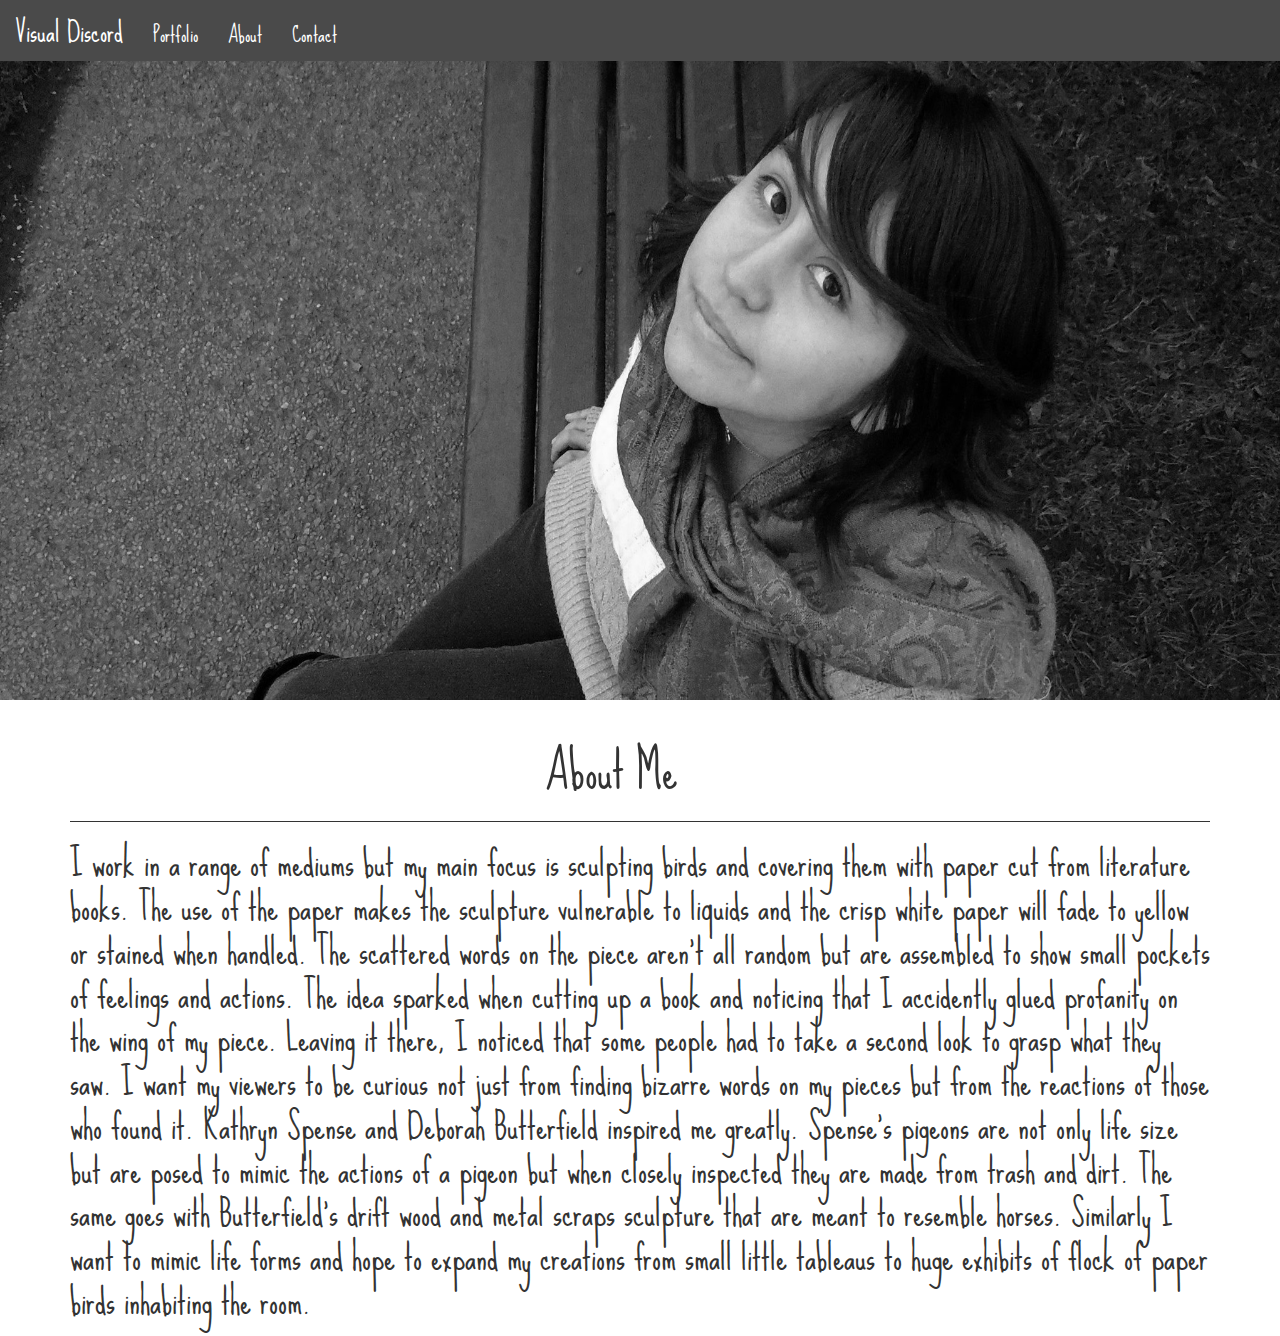
==== about.html @ 1ee90730 "First Commit" ====
<!DOCTYPE html>
<html>
    <head>
        <title>Visual Discord's Hideout</title>
        <link rel="icon" href="favicon.ico"/>
        <link href="css/bootstrap.min.css" rel="stylesheet" type="text/css"/>
        <link rel="stylesheet" type="text/css" href="https://fonts.googleapis.com/css?family=Sue+Ellen+Francisco" />
        <script src="js/jquery-1.11.3.min.js"></script>
        <script src="js/bootstrap.min.js"></script>
    </head>
    <body>
        <style>
            /* Navbar stuff */
            .navbar-default {
              background-color: #4a4a4a;
              border-color: transparent;
            }
            .navbar-default .navbar-brand {
              color: white;
            }
            .navbar-default .navbar-brand:hover {
              color: white;
            }
            .navbar-default .navbar-nav>li>a {
              color: white;
            }
            .navbar-default .navbar-nav>li>a:hover {
              color: white;
            }
            #aboutImg {
                width: 100%;
                height: 700px;
            }
            h1 {
                font: 400 3.5em/125% 'Sue Ellen Francisco', Helvetica, Sans-serif;
                color: #333;
            }
            p {
                font: 400 2.5em/125% 'Sue Ellen Francisco', Helvetica, Sans-serif;
                color: #333;
            }
            
            a {
                font: 400 1.5em/125% 'Sue Ellen Francisco', Helvetica, Sans-serif;
                color: #333;
            }
            .navbar-brand {
               font: 400 2.0em/125% 'Sue Ellen Francisco', Helvetica, Sans-serif;
               color: #333; 
            }
            hr {
                color: black;
            }

        </style>
        <div style="relative">
            <nav class="navbar navbar-default navbar-fixed-top affix-top" role="navigation" style="margin-bottom:0px;">
               <div class="navbar-header">
                  <a class="navbar-brand" href="index.html">Visual Discord</a>
                   <button type="button" class="navbar-toggle collapsed" data-toggle="collapse" data-target="#headerLinks" aria-expanded="false">
                        <span class="sr-only">Toggle navigation</span>
                        <span class="icon-bar"></span>
                        <span class="icon-bar"></span>
                        <span class="icon-bar"></span>
                      </button>
               </div>
               <div class="navbar-collapse collapse" id="headerLinks">
                    <ul class="nav navbar-nav" id="headerLinks" style="padding-top:10px">
                        <li><a href="portfolio">Portfolio</a></li>
                        <li><a href="about.html">About</a></li>
                        <li><a href="contact.html">Contact</a></li>
                  </ul>
               </div>
            </nav>
        </div>
        <div>
            <img src="img/about.jpg" id="aboutImg" class="img-responsive hidden-xs">
            <img src="img/about-sm.png" id="aboutImg" class="img-responsive visible-xs">
            <div class="container" style="margin-top:20px;">
                <h1 class="col-md-offset-5">About Me</h1>
                <hr style="height:1px;border:none;color:#333;background-color:#333;" />
                <p>I work in a range of mediums but my main focus is sculpting birds and covering them with paper cut from literature books. 
 	The use of the paper makes the sculpture vulnerable to liquids and the crisp white paper will fade to yellow or stained when handled. The scattered words on the piece aren’t all random but are assembled to show small pockets of feelings and actions.  The idea sparked when cutting up a book and noticing that I accidently glued profanity on the wing of my piece. Leaving it there, I noticed that some people had to take a second look to grasp what they saw. I want my viewers to be curious not just from finding bizarre words on my pieces but from the reactions of those who found it.
	Kathryn Spense and Deborah Butterfield inspired me greatly. Spense’s pigeons are not only life size but are posed to mimic the actions of a pigeon but when closely inspected they are made from trash and dirt. The same goes with Butterfield’s drift wood and metal scraps sculpture that are meant to resemble horses. Similarly I want to mimic life forms and hope to expand my creations from small little tableaus to huge exhibits of flock of paper birds inhabiting the room.</p>
            </div>
        </div>
        
    </body>
</html>
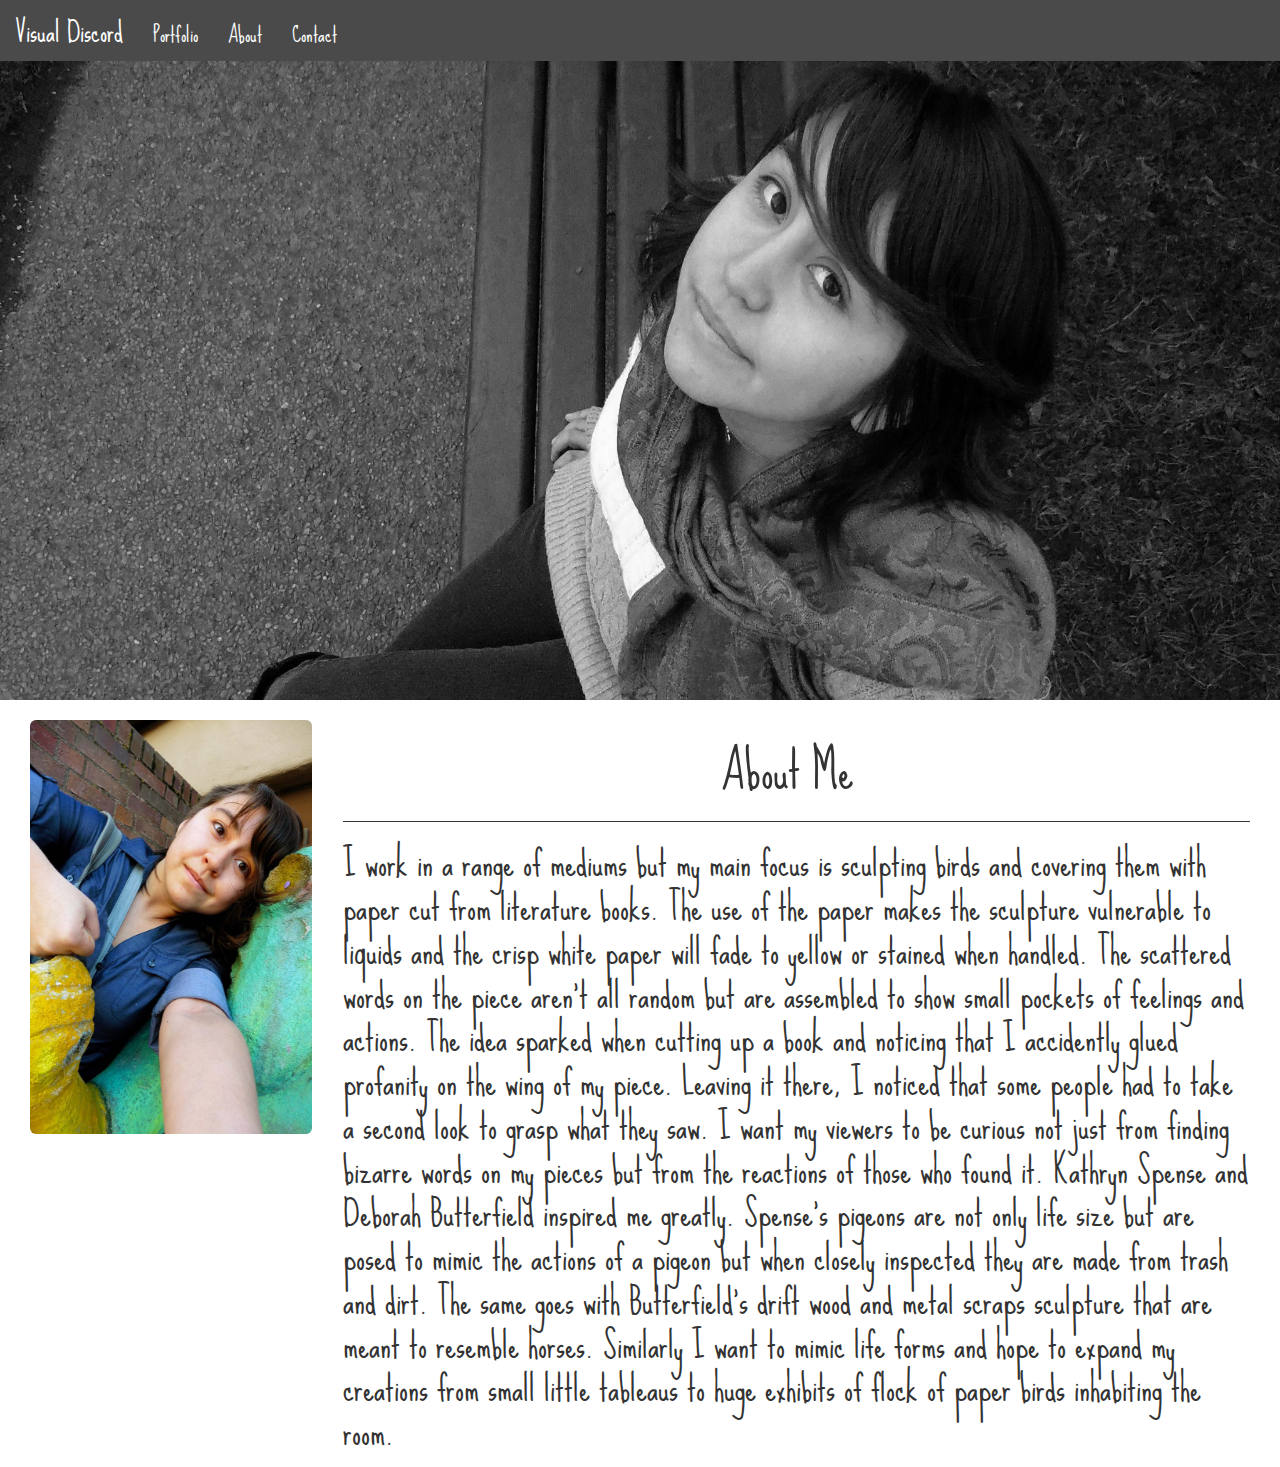
==== commit ee25876d: "About changes" ====
--- a/about.html
+++ b/about.html
@@ -7,6 +7,7 @@
         <link rel="stylesheet" type="text/css" href="https://fonts.googleapis.com/css?family=Sue+Ellen+Francisco" />
         <script src="js/jquery-1.11.3.min.js"></script>
         <script src="js/bootstrap.min.js"></script>
+        <meta name="viewport" content="initial-scale=1">
     </head>
     <body>
         <style>
@@ -51,13 +52,16 @@
             hr {
                 color: black;
             }
+            .navbar-default .navbar-toggle {
+              border-color: transparent;
+            }
 
         </style>
         <div style="relative">
             <nav class="navbar navbar-default navbar-fixed-top affix-top" role="navigation" style="margin-bottom:0px;">
                <div class="navbar-header">
                   <a class="navbar-brand" href="index.html">Visual Discord</a>
-                   <button type="button" class="navbar-toggle collapsed" data-toggle="collapse" data-target="#headerLinks" aria-expanded="false">
+                   <button type="button" class="navbar-toggle collapsed btn-default" data-toggle="collapse" data-target="#headerLinks" aria-expanded="false">
                         <span class="sr-only">Toggle navigation</span>
                         <span class="icon-bar"></span>
                         <span class="icon-bar"></span>
@@ -73,15 +77,23 @@
                </div>
             </nav>
         </div>
+        
+        
         <div>
-            <img src="img/about.jpg" id="aboutImg" class="img-responsive hidden-xs">
-            <img src="img/about-sm.png" id="aboutImg" class="img-responsive visible-xs">
-            <div class="container" style="margin-top:20px;">
-                <h1 class="col-md-offset-5">About Me</h1>
-                <hr style="height:1px;border:none;color:#333;background-color:#333;" />
-                <p>I work in a range of mediums but my main focus is sculpting birds and covering them with paper cut from literature books. 
- 	The use of the paper makes the sculpture vulnerable to liquids and the crisp white paper will fade to yellow or stained when handled. The scattered words on the piece aren’t all random but are assembled to show small pockets of feelings and actions.  The idea sparked when cutting up a book and noticing that I accidently glued profanity on the wing of my piece. Leaving it there, I noticed that some people had to take a second look to grasp what they saw. I want my viewers to be curious not just from finding bizarre words on my pieces but from the reactions of those who found it.
-	Kathryn Spense and Deborah Butterfield inspired me greatly. Spense’s pigeons are not only life size but are posed to mimic the actions of a pigeon but when closely inspected they are made from trash and dirt. The same goes with Butterfield’s drift wood and metal scraps sculpture that are meant to resemble horses. Similarly I want to mimic life forms and hope to expand my creations from small little tableaus to huge exhibits of flock of paper birds inhabiting the room.</p>
+            <img src="img/about.jpg" id="aboutImg" class="img-responsive hidden-xs hidden-sm">
+            <img src="img/about-sm.png" class="img-responsive visible-xs visible-sm" style="height:500px;padding-top:50px;width:100%" />
+  
+            <div class="container col-md-12" style="margin-top:20px;">
+                <div class="hidden-xs hidden-sm col-md-3">
+                    <img src="img/profile.jpg" class="img-rounded img-responsive" id="profileImg"/>
+                </div>
+                <div class="col-md-9">
+                    <h1 class="col-md-offset-5">About Me</h1>
+                    <hr style="height:1px;border:none;color:#333;background-color:#333;" />
+                    <p>I work in a range of mediums but my main focus is sculpting birds and covering them with paper cut from literature books. 
+        The use of the paper makes the sculpture vulnerable to liquids and the crisp white paper will fade to yellow or stained when handled. The scattered words on the piece aren’t all random but are assembled to show small pockets of feelings and actions.  The idea sparked when cutting up a book and noticing that I accidently glued profanity on the wing of my piece. Leaving it there, I noticed that some people had to take a second look to grasp what they saw. I want my viewers to be curious not just from finding bizarre words on my pieces but from the reactions of those who found it.
+        Kathryn Spense and Deborah Butterfield inspired me greatly. Spense’s pigeons are not only life size but are posed to mimic the actions of a pigeon but when closely inspected they are made from trash and dirt. The same goes with Butterfield’s drift wood and metal scraps sculpture that are meant to resemble horses. Similarly I want to mimic life forms and hope to expand my creations from small little tableaus to huge exhibits of flock of paper birds inhabiting the room.</p>
+                </div>
             </div>
         </div>
         
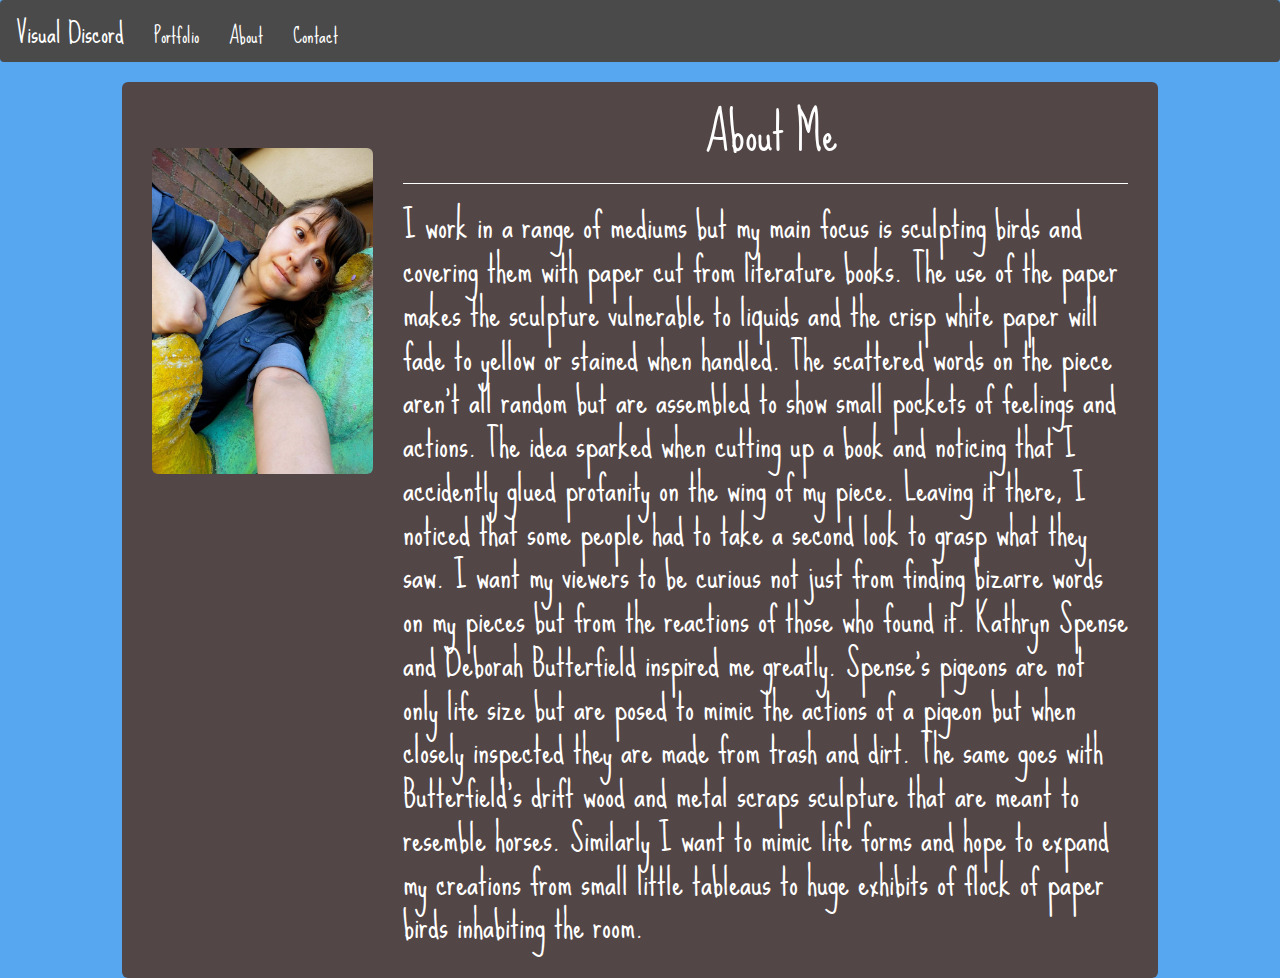
==== commit 01119b70: "Changes" ====
--- a/about.html
+++ b/about.html
@@ -9,7 +9,7 @@
         <script src="js/bootstrap.min.js"></script>
         <meta name="viewport" content="initial-scale=1">
     </head>
-    <body>
+    <body style="background-color:#57a6f0">
         <style>
             /* Navbar stuff */
             .navbar-default {
@@ -48,6 +48,7 @@
             .navbar-brand {
                font: 400 2.0em/125% 'Sue Ellen Francisco', Helvetica, Sans-serif;
                color: #333; 
+                
             }
             hr {
                 color: black;
@@ -58,7 +59,7 @@
 
         </style>
         <div style="relative">
-            <nav class="navbar navbar-default navbar-fixed-top affix-top" role="navigation" style="margin-bottom:0px;">
+            <nav class="navbar navbar-default" role="navigation" style="margin-bottom:0px;">
                <div class="navbar-header">
                   <a class="navbar-brand" href="index.html">Visual Discord</a>
                    <button type="button" class="navbar-toggle collapsed btn-default" data-toggle="collapse" data-target="#headerLinks" aria-expanded="false">
@@ -70,29 +71,26 @@
                </div>
                <div class="navbar-collapse collapse" id="headerLinks">
                     <ul class="nav navbar-nav" id="headerLinks" style="padding-top:10px">
-                        <li><a href="portfolio">Portfolio</a></li>
+                        <li><a href="portfolio.html">Portfolio</a></li>
                         <li><a href="about.html">About</a></li>
                         <li><a href="contact.html">Contact</a></li>
                   </ul>
                </div>
             </nav>
         </div>
+        <br/>
         
-        
-        <div>
-            <img src="img/about.jpg" id="aboutImg" class="img-responsive hidden-xs hidden-sm">
-            <img src="img/about-sm.png" class="img-responsive visible-xs visible-sm" style="height:500px;padding-top:50px;width:100%" />
-  
-            <div class="container col-md-12" style="margin-top:20px;">
+        <div class="col-lg-10 col-lg-offset-1">
+            <div class="container col-md-12 img-rounded" style="background-color:#534646;">
                 <div class="hidden-xs hidden-sm col-md-3">
-                    <img src="img/profile.jpg" class="img-rounded img-responsive" id="profileImg"/>
+                    <img src="img/profile.jpg" class="img-rounded img-responsive" id="profileImg" style="margin-top:30%"/>
                 </div>
                 <div class="col-md-9">
-                    <h1 class="col-md-offset-5">About Me</h1>
-                    <hr style="height:1px;border:none;color:#333;background-color:#333;" />
-                    <p>I work in a range of mediums but my main focus is sculpting birds and covering them with paper cut from literature books. 
+                    <h1 class="col-md-offset-5" style="color:white">About Me</h1>
+                    <hr style="height:1px;border:none;color:#333;background-color:white" />
+                    <p style="color:white;">I work in a range of mediums but my main focus is sculpting birds and covering them with paper cut from literature books. 
         The use of the paper makes the sculpture vulnerable to liquids and the crisp white paper will fade to yellow or stained when handled. The scattered words on the piece aren’t all random but are assembled to show small pockets of feelings and actions.  The idea sparked when cutting up a book and noticing that I accidently glued profanity on the wing of my piece. Leaving it there, I noticed that some people had to take a second look to grasp what they saw. I want my viewers to be curious not just from finding bizarre words on my pieces but from the reactions of those who found it.
-        Kathryn Spense and Deborah Butterfield inspired me greatly. Spense’s pigeons are not only life size but are posed to mimic the actions of a pigeon but when closely inspected they are made from trash and dirt. The same goes with Butterfield’s drift wood and metal scraps sculpture that are meant to resemble horses. Similarly I want to mimic life forms and hope to expand my creations from small little tableaus to huge exhibits of flock of paper birds inhabiting the room.</p>
+        Kathryn Spense and Deborah Butterfield inspired me greatly. Spense’s pigeons are not only life size but are posed to mimic the actions of a pigeon but when closely inspected they are made from trash and dirt. The same goes with Butterfield’s drift wood and metal scraps sculpture that are meant to resemble horses. Similarly I want to mimic life forms and hope to expand my creations from small little tableaus to huge exhibits of flock of paper birds inhabiting the room.</p><br/>
                 </div>
             </div>
         </div>
